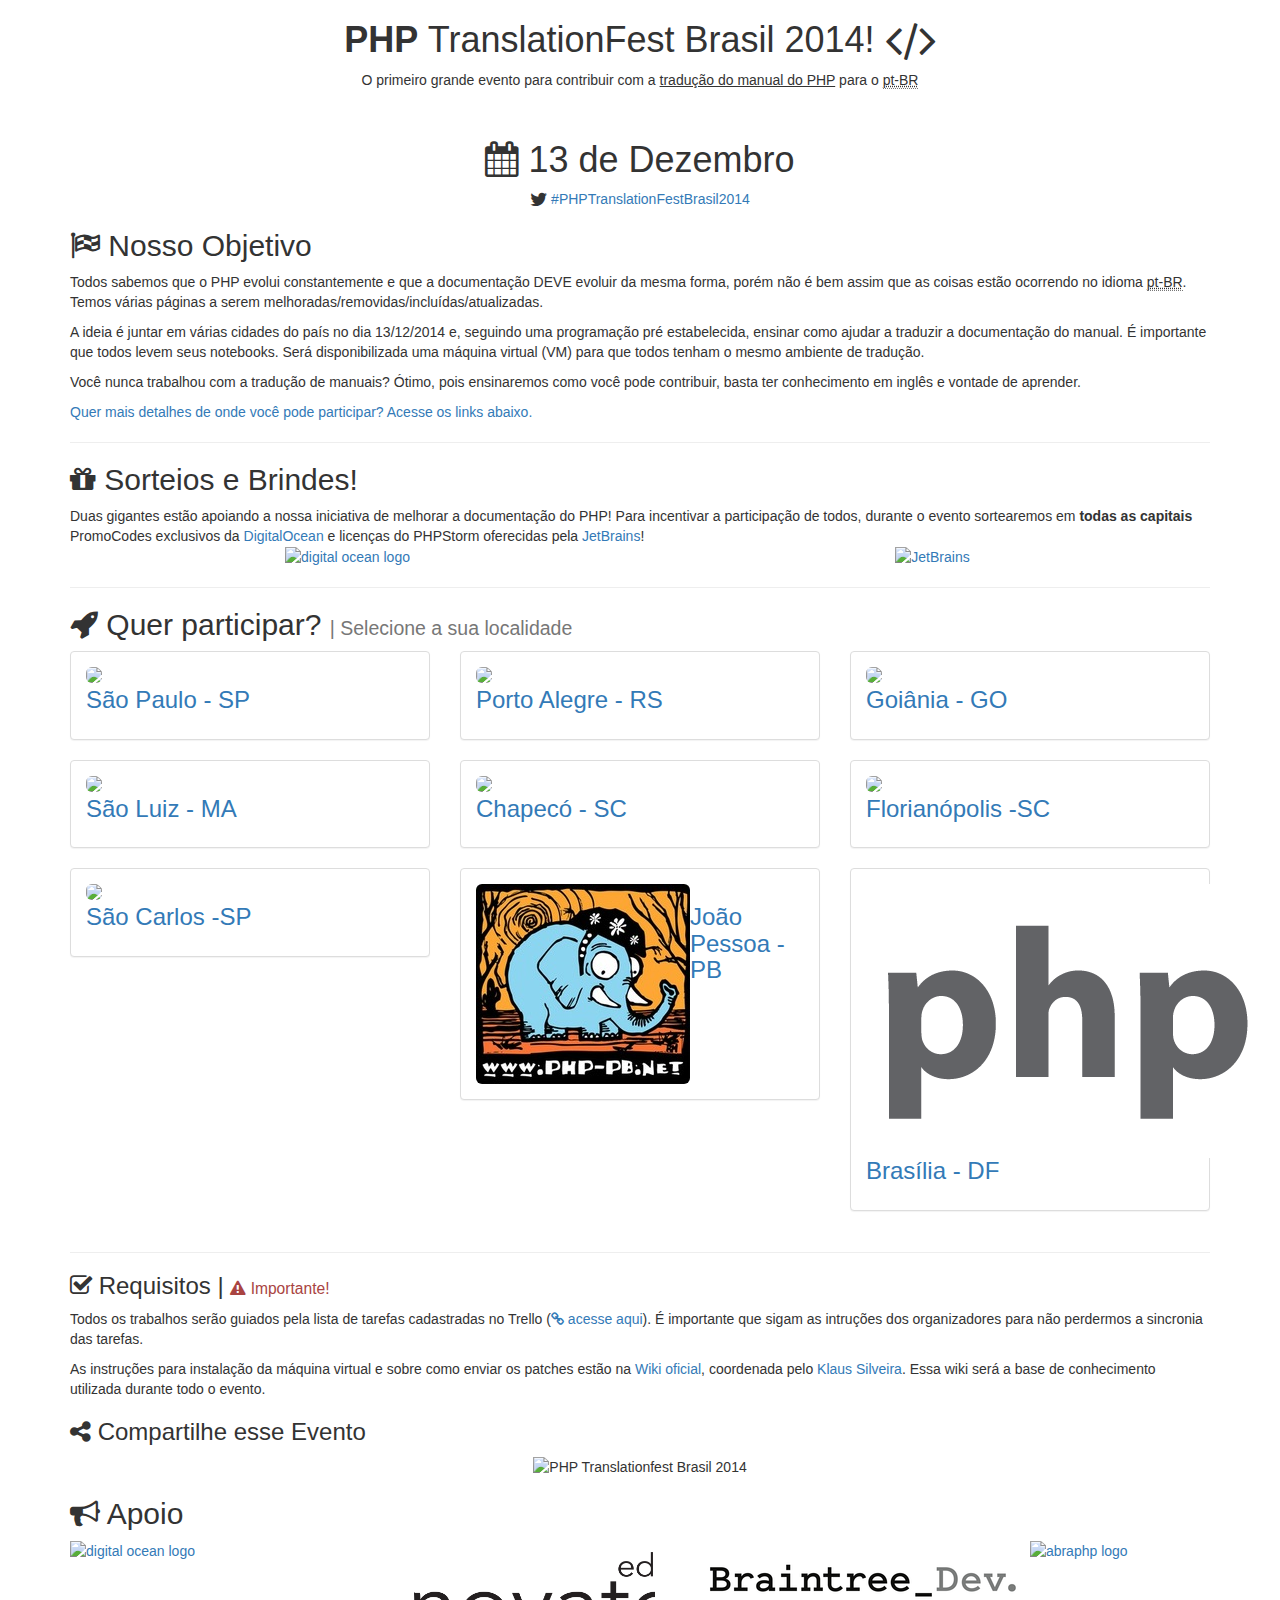
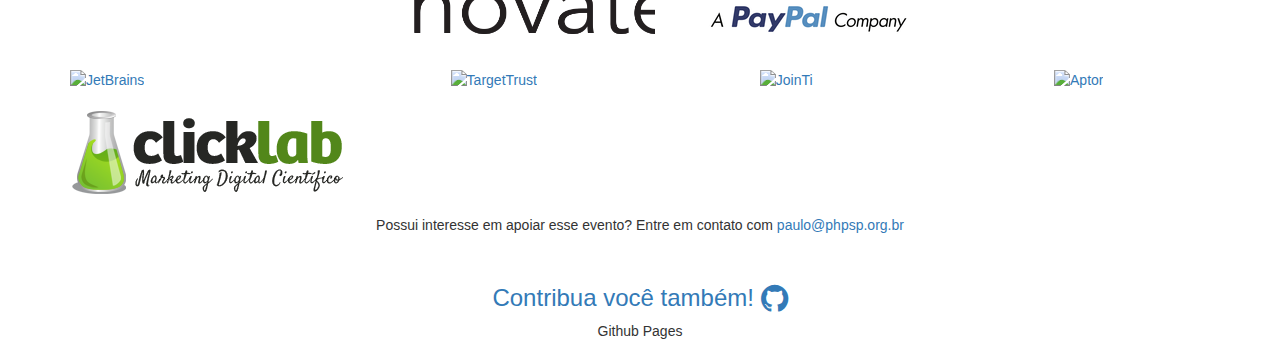
==== index.html @ b4095045 "Merge pull request #16 from arthuralmeidap/phpdf" ====
<!DOCTYPE html>
<html lang="pt-br">
<head>
    <meta charset="utf-8">
    <meta http-equiv="X-UA-Compatible" content="IE=edge">
    <meta name="viewport" content="width=device-width, initial-scale=1">
    <title>PHP TranslationFest Brasil 2014</title>

    <link rel="shortcut icon" href="favicon.ico">
    <link rel="stylesheet" href="https://maxcdn.bootstrapcdn.com/bootstrap/3.3.1/css/bootstrap.min.css">
    <link href="//maxcdn.bootstrapcdn.com/font-awesome/4.2.0/css/font-awesome.min.css" rel="stylesheet">
    <link rel="stylesheet" href="css/custom.css">
</head>
<body>
<div class="container-fluid holderjs" id="header-container">
    <div class="row">
        <div class="col-md-12 col-sm-12">
            <h1 class="text-center"><b>PHP</b> TranslationFest Brasil 2014! <i class="fa fa-code fa-lg"></i></h1>
            <p class="text-center">O primeiro grande evento para contribuir com a <u>tradução do manual do PHP</u> para o <abbr title="português do Brasil">pt-BR</abbr></p>
        </div>
    </div>
</div>
<br>
<div class="container">
<div class="row">
<div class="col-md-12 col-sm-12">

<h1 class="text-center"><i class="fa fa-calendar"></i> 13 de Dezembro</h1>
<p class="text-center"><i class="fa fa-twitter fa-lg"></i> <a href="https://twitter.com/hashtag/PHPTranslationFestBrasil2014" target="_blank">#PHPTranslationFestBrasil2014</a></p>

<h2><i class="fa fa-flag-checkered"></i> Nosso Objetivo</h2>
<p>Todos sabemos que o PHP evolui constantemente e que a documentação DEVE evoluir da mesma forma, porém não é bem assim que as coisas estão ocorrendo no idioma <abbr title="português do Brasil">pt-BR</abbr>. Temos várias páginas a serem melhoradas/removidas/incluídas/atualizadas.</p>
<p>A ideia é juntar em várias cidades do país no dia 13/12/2014 e, seguindo uma programação pré estabelecida, ensinar como ajudar a traduzir a documentação do manual. É importante que todos levem seus notebooks. Será disponibilizada uma máquina virtual (VM) para que todos tenham o mesmo ambiente de tradução.</p>
<p>Você nunca trabalhou com a tradução de manuais? Ótimo, pois ensinaremos como você pode contribuir, basta ter conhecimento em inglês e vontade de aprender.</p>
<p class="text-primary">Quer mais detalhes de onde você pode participar? Acesse os links abaixo.</p>

<hr>

<h2><i class="fa fa-gift"></i> Sorteios e Brindes!</h2>

Duas gigantes estão apoiando a nossa iniciativa de melhorar a documentação do PHP! Para incentivar a participação de todos, durante o evento sortearemos em <b>todas as capitais</b> PromoCodes exclusivos da <a target="_blank" href="https://www.digitalocean.com/" class="">DigitalOcean</a> e licenças do PHPStorm oferecidas pela <a target="_blank" href="https://www.jetbrains.com/" class="">JetBrains</a>!
<div class="row">
    <div class="col-md-6 col-sm-6 text-center">
        <a target="_blank" href="https://www.digitalocean.com/">
            <img src="img/partners/digitalocean-horizontal-eps.png" class="foto-partners " alt="digital ocean logo">
        </a>
    </div>
    <div class="col-md-6 col-sm-6 text-center">
        <a href="https://www.jetbrains.com/" target="_blank">
            <img src="img/partners/logo_jetbrains.png" class="foto-partners " alt="JetBrains">
        </a>
    </div>
</div>
<hr>

<h2><i class="fa fa-rocket"></i> Quer participar? <small>| Selecione a sua localidade</small></h2>

<div class="row">

    <div class="col-md-4 col-sm-6 box-estados">
        <div class="panel panel-default">
            <a href="#PHPSP" class="scroll-to" aria-controls="home" role="tab" data-toggle="tab">
                <div class="panel-body bg-default">
                    <img src="img/phpsp.png" class="img-rounded img-estados pull-left">
                    <h3 class="titulo-estados">São Paulo - SP</h3>
                </div>
            </a>
        </div>
    </div>
    <div class="col-md-4 col-sm-6 box-estados">
        <div class="panel panel-default">
            <a href="#PHPRS" class="scroll-to" aria-controls="home" role="tab" data-toggle="tab">
                <div class="panel-body bg-default">
                    <img src="img/phprs.jpg" class="img-rounded img-estados pull-left">
                    <h3 class="titulo-estados">Porto Alegre - RS</h3>
                </div>
            </a>
        </div>
    </div>
    <div class="col-md-4 col-sm-6 box-estados">
        <div class="panel panel-default">
            <a href="#GOPHP" class="scroll-to" aria-controls="home" role="tab" data-toggle="tab">
                <div class="panel-body bg-default">
                    <img src="img/gophp.png" class="img-rounded img-estados pull-left">
                    <h3 class="titulo-estados">Goiânia - GO</h3>
                </div>
            </a>
        </div>
    </div>

    <div class="col-md-4 col-sm-6 box-estados">
        <div class="panel panel-default">
            <a href="#PHPMA" class="scroll-to" aria-controls="home" role="tab" data-toggle="tab">
                <div class="panel-body bg-default">
                    <img src="img/phpma_small.png" class="img-rounded img-estados pull-left">
                    <h3 class="titulo-estados">São Luiz - MA</h3>
                </div>
            </a>
        </div>
    </div>
    <div class="col-md-4 col-sm-6 box-estados">
        <div class="panel panel-default">
            <a href="#PHPSC-CH" class="scroll-to" aria-controls="home" role="tab" data-toggle="tab">
                <div class="panel-body bg-default">
                    <img src="img/phpsc.png" class="img-rounded img-estados pull-left">
                    <h3 class="titulo-estados">Chapecó - SC</h3>
                </div>
            </a>
        </div>
    </div>
    <div class="col-md-4 col-sm-6 box-estados">
        <div class="panel panel-default">
            <a href="#PHPSC-GF" class="scroll-to" aria-controls="home" role="tab" data-toggle="tab">
                <div class="panel-body bg-default">
                    <img src="img/phpsc.png" class="img-rounded img-estados pull-left">
                    <h3 class="titulo-estados">Florianópolis -SC</h3>
                </div>
            </a>
        </div>
    </div>
    <div class="col-md-4 col-sm-6 box-estados">
        <div class="panel panel-default">
            <a href="#PHPSanca" class="scroll-to" aria-controls="home" role="tab" data-toggle="tab">
                <div class="panel-body bg-default">
                    <img src="img/phpsanca.jpg" class="img-rounded img-estados pull-left">
                    <h3 class="titulo-estados">São Carlos -SP</h3>
                </div>
            </a>
        </div>
    </div>
    <div class="col-md-4 col-sm-6 box-estados">
        <div class="panel panel-default">

            <a href="#PHPPB" class="scroll-to" aria-controls="home" role="tab" data-toggle="tab">
                <div class="panel-body bg-default">
                    <img src="img/phppb.jpg" class="img-rounded img-estados pull-left">
                    <h3 class="titulo-estados">João Pessoa - PB</h3>

                </div>
            </a>
        </div>
    </div>
    <div class="col-md-4 col-sm-6 box-estados">
        <div class="panel panel-default">
            <a href="#PHPDF" class="scroll-to" aria-controls="home" role="tab" data-toggle="tab">
                <div class="panel-body bg-default">
                    <img src="img/phpdf.png" class="img-rounded img-estados pull-left">
                    <h3 class="titulo-estados">Brasília - DF</h3>
                </div>
            </a>
        </div>
    </div>

</div>

<!-- Grupos -->
<div class="row" id="scroll-target">
<div class="col-md-12 col-sm-12">
<div class="tab-content">

<div role="tabpanel" class="tab-pane fade" id="PHPRS">
    <h2 class="text-center" id="page-heading">Porto Alegre - RS <br><small>Grupo de usuários <b>PHPRS</b></small></h2>
    <hr>
    <h3><i class="fa fa-group"></i> Organizadores</h3>
    <div class="row">
        <div class="col-md-4 col-sm-12">
            <center><img src="img/danielcramer.jpg" class="foto-colaborador text-center img-circle" alt=""></center>
            <h4 class="text-center">
                Daniel Archer <br>
                <small>@danielphp</small>
            </h4>
        </div>
        <div class="col-md-4 col-sm-12">
            <center><img src="img/rafael_jaques.jpg" class="foto-colaborador text-center img-circle" alt=""></center>
            <h4 class="text-center">
                Rafael Jaques <br>
                <small>@rafajaques</small>
            </h4>
        </div>
        <div class="col-md-4 col-sm-12">
            <center><img src="img/galvao.jpg" class="foto-colaborador text-center img-circle" alt=""></center>
            <h4 class="text-center">
                Er Galvão <br>
                <small>@galvao</small>
            </h4>
        </div>
    </div>
    <hr>

    <div class="row">
        <div class="col-md-6 col-sm-12">
            <h3><i class="fa fa-calendar"></i> Data e Local</h3>
            <ul>
                <li>Local: <b>TargetTrust</b> <a href="https://www.google.com.br/maps/place/TargetTrust+-+Treinamento+e+Tecnologia/@-30.017414,-51.191757,17z/data=!3m1!4b1!4m2!3m1!1s0x951979c56d0e03b1:0xcc4ea47f1ca6dd2e" class="text-primary">(google maps)</a></li>
                <li>Endereço: R. Francisco da California, 23 - Higienópolis Porto Alegre - RS</li>
                <li>Data: 13/12/2014 (sábado)</li>
                <li>Horário: das <b>10h às 13h</b> e das <b>14h às 18h</b></li>
            </ul>

        </div>
        <div class="col-md-6 col-sm-12">

            <h3><i class="fa fa-money"></i> Valor</h3>
            <p>Completamente gratuito! Vai perder essa oportunidade?</p>

        </div>
        <div class="col-md-6 col-md-offset-3 col-sm-12">
            <div class="panel panel-primary">
                <a href="#" target="_blank">
                    <h3 class="text-center">Inscrições para Porto Alegre!</h3>
                    <p class="text-danger text-center"><i class="fa fa-warning"></i> Vagas Limitadas</p>
                    <p class="text-center">Clique aqui</p>
                </a>
            </div>
        </div>
    </div>
</div>


<div role="tabpanel" class="tab-pane fade" id="PHPSP">
    <h2 class="text-center" id="page-heading">São Paulo - SP <br><small>Grupo de usuários <b>PHPSP</b></small></h2>
    <hr>
    <h3><i class="fa fa-group"></i> Organizadores</h3>
    <div class="row">
        <div class="col-md-3 col-sm-3">
            <center><img src="img/rogeriopradoj.jpg" class="foto-colaborador text-center img-circle" alt=""></center>
            <h4 class="text-center">
                Rogerio Prado <br>
                <small>@rogeriopradoj</small>
            </h4>
        </div>
        <div class="col-md-3 col-sm-3">
            <center><img src="img/rodrigo.jpg" class="foto-colaborador text-center img-circle" alt=""></center>
            <h4 class="text-center">
                Rodrigo Prado <br>
                <small>@royopa</small>
            </h4>
        </div>
        <div class="col-md-3 col-sm-3">
            <center><img src="img/paulo.jpg" class="foto-colaborador text-center img-circle" alt=""></center>
            <h4 class="text-center">
                Paulo Eduardo <br>
                <small>@pauloelr</small>
            </h4>
        </div>
        <div class="col-md-3 col-sm-3">
            <center><img src="img/diego.jpeg" class="foto-colaborador text-center img-circle" alt=""></center>
            <h4 class="text-center">
                Diego Pires <br>
                <small>@diegopires</small>
            </h4>
        </div>
    </div>
    <hr>

    <div class="row">
        <div class="col-md-6 col-sm-12">
            <h3><i class="fa fa-calendar"></i> Data e Local</h3>
            <ul>
                <li>Local: Editora Novatec</li>
                <li>Data: 13/12/2014 (sábado)</li>
                <li>Horário: das <b>10h às 13h</b> e das <b>14h às 18h</b></li>
            </ul>
        </div>
        <div class="col-md-6 col-sm-12">
            <h3><i class="fa fa-money"></i> Valor</h3>
            <p>Completamente gratuito! Vai perder essa oportunidade?</p>
        </div>
        <div class="col-md-6 col-md-offset-3 col-sm-12">
            <div class="panel panel-primary">
                <a href="http://www.meetup.com/php-sp/events/219097286/" target="_blank">
                    <h3 class="text-center">Inscrições para São Paulo - SP!</h3>
                    <p class="text-danger text-center"><i class="fa fa-warning"></i> Vagas Limitadas.</p>
                    <p class="text-center">Clique aqui</p>
                </a>
            </div>
        </div>
    </div>
</div>

<div role="tabpanel" class="tab-pane fade" id="PHPSanca">
    <h2 class="text-center" id="page-heading">São Carlos - SP <br><small>Grupo de usuários <b>PHPSanca</b></small></h2>
    <hr>
    <h3><i class="fa fa-group"></i> Organizadores</h3>
    <div class="row">
        <div class="col-md-3 col-sm-3">
            <center><img src="img/brunoric.jpg" class="foto-colaborador text-center img-circle" alt=""></center>
            <h4 class="text-center">
                Bruno Ricardo Siqueira <br>
                <small>@brunoric</small>
            </h4>
        </div>
        <div class="col-md-3 col-sm-3">
            <center><img src="img/denisoliveira.jpg" class="foto-colaborador text-center img-circle" alt=""></center>
            <h4 class="text-center">
                Dênis Oliveira <br>
                <small>@denis_olvr</small>
            </h4>
        </div>
        <div class="col-md-3 col-sm-3">
            <center><img src="img/heldermoraes.jpeg" class="foto-colaborador text-center img-circle" alt=""></center>
            <h4 class="text-center">
                Helder Moraes <br>
            </h4>
        </div>
    </div>
    <hr>

    <div class="row">
        <div class="col-md-6 col-sm-12">
            <h3><i class="fa fa-calendar"></i> Data e Local</h3>
            <ul>
                <li>Local: Aptor Software</li>
                <li>Data: 13/12/2014 (sábado)</li>
                <li>Horário: das <b>10h às 13h</b> e das <b>14h às 18h</b></li>
            </ul>
        </div>
        <div class="col-md-6 col-sm-12">
            <h3><i class="fa fa-money"></i> Valor</h3>
            <p>Completamente gratuito! Vai perder essa oportunidade?</p>
        </div>
        <div class="col-md-6 col-md-offset-3 col-sm-12">
            <div class="panel panel-primary">
                <a href="http://www.meetup.com/PHPSanca/" target="_blank">
                    <h3 class="text-center">Inscrições para São Carlos!</h3>
                    <p class="text-danger text-center"><i class="fa fa-warning"></i> Vagas Limitadas.</p>
                    <p class="text-center">Clique aqui</p>
                </a>
            </div>
        </div>
    </div>
</div>

<div role="tabpanel" class="tab-pane fade" id="PHPDF">
    <h2 class="text-center" id="page-heading">Brasília - DF <br><small>Grupo de usuários <b>PHPDF</b></small></h2>
    <hr>
    <h3><i class="fa fa-group"></i> Organizadores</h3>
    <div class="row">
        <div class="col-md-3 col-sm-3">
            <center><img src="img/arthuralmeidap.jpeg" class="foto-colaborador text-center img-circle" alt=""></center>
            <h4 class="text-center">
                Arthur Almeida <br>
                <small>@arthuralmeidap</small>
            </h4>
        </div>
        <div class="col-md-3 col-sm-3">
            <center><img src="img/marcelomx.jpeg" class="foto-colaborador text-center img-circle" alt=""></center>
            <h4 class="text-center">
                Marcelo Rodrigues <br>
                <small>@marcelomx</small>
            </h4>
        </div>
    </div>
    <hr>

    <div class="row">
        <div class="col-md-6 col-sm-12">
            <h3><i class="fa fa-calendar"></i> Data e Local</h3>
            <ul>
                <li>Local: ClickLab Marketing Digital</li>
                <li>Endereço: SRTVS Qd 701, bloco K, salas 209-212, Brasília, DF</li>
                <li>Data: 13/12/2014 (sábado)</li>
                <li>Horário: das <b>09h às 13h</b> e das <b>14h às 18h</b></li>
            </ul>
        </div>
        <div class="col-md-6 col-sm-12">
            <h3><i class="fa fa-money"></i> Valor</h3>
            <p>Completamente gratuito! Vai perder essa oportunidade?</p>
        </div>
        <div class="col-md-6 col-md-offset-3 col-sm-12">
            <div class="panel panel-primary">
                <a href="http://www.meetup.com/PHPDFTranslationFest2014/" target="_blank">
                    <h3 class="text-center">Inscrições para Brasília!</h3>
                    <p class="text-danger text-center"><i class="fa fa-warning"></i> Vagas Limitadas.</p>
                    <p class="text-center">Clique aqui</p>
                </a>
            </div>
        </div>
    </div>
</div>

<div role="tabpanel" class="tab-pane fade" id="GOPHP">
    <h2 class="text-center" id="page-heading">Goiânia - GO <br><small>Grupo de usuários <b>GOPHP</b></small></h2>
    <hr>
    <h3><i class="fa fa-group"></i> Organizadores</h3>
    <div class="row">
        <div class="col-md-6 col-sm-12">
            <center><img src="img/hugoseabra.jpg" class="foto-colaborador text-center img-circle" alt=""></center>
            <h4 class="text-center">
                Hugo Seabra <br>
                <small>@hugoseabra19</small>
            </h4>
        </div>
        <div class="col-md-6 col-sm-12">
            <center><img src="img/otaviocx.jpg" class="foto-colaborador text-center img-circle" alt=""></center>
            <h4 class="text-center">
                Otávio Calaça <br>
                <small>@otaviocx</small>
            </h4>
        </div>
    </div>
    <hr>

    <div class="row">
        <div class="col-md-6 col-sm-12">
            <h3><i class="fa fa-calendar"></i> Data e Local</h3>
            <ul>
                <li>Local: Auditório da FAEG <span class="text-danger">a confirmar...</span></li>
                <li>Data: 13/12/2014 (sábado)</li>
                <li>Horário: das <b>10h às 13h</b> e das <b>14h às 18h</b></li>
            </ul>
        </div>
        <div class="col-md-6 col-sm-12">
            <h3><i class="fa fa-money"></i> Valor</h3>
            <p>Completamente gratuito! Vai perder essa oportunidade?</p>
        </div>
    </div>
</div>

<div role="tabpanel" class="tab-pane fade" id="PHPMA">
    <h2 class="text-center" id="page-heading">São Luiz - MA <br><small>Grupo de usuários <b>PHPMA</b></small></h2>
    <hr>
    <h3><i class="fa fa-group"></i> Organizadores</h3>
    <div class="row">
        <div class="col-md-12 col-sm-12">
            <center><img src="img/NandoKstroNet.jpg" class="foto-colaborador text-center img-circle" alt=""></center>
            <h4 class="text-center">
                Nanderson Castro <br>
                <small>@NandoKstroNet</small>
            </h4>
        </div>

    </div>
    <hr>

    <div class="row">
        <div class="col-md-6 col-sm-12">
            <h3><i class="fa fa-calendar"></i> Data e Local</h3>
            <ul>
                <li>Local: <span class="text-danger">a definir...</span></li>
                <li>Data: 13/12/2014 (sábado)</li>
                <li>Horário: das <b>10h às 13h</b> e das <b>14h às 18h</b></li>
            </ul>
        </div>
        <div class="col-md-6 col-sm-12">
            <h3><i class="fa fa-money"></i> Valor</h3>
            <p>Completamente gratuito! Vai perder essa oportunidade?</p>
        </div>
    </div>
</div>

<div role="tabpanel" class="tab-pane fade" id="PHPSC-CH">
    <h2 class="text-center" id="page-heading">Chapecó - SC <br><small>Grupo de usuários <b>PHPSC</b></small></h2>
    <hr>
    <h3><i class="fa fa-group"></i> Organizadores</h3>
    <div class="row">
        <div class="col-md-12 col-sm-12">
            <center><img src="img/ArthurVenturin.jpg" class="foto-colaborador text-center img-circle" alt=""></center>
            <h4 class="text-center">
                Arthur Venturin <br>
                <small>@Arthurvento</small>
            </h4>
        </div>
    </div>
    <hr>

    <div class="row">
        <div class="col-md-6 col-sm-12">
            <h3><i class="fa fa-calendar"></i> Data e Local</h3>
            <ul>
                <li>Local: <span class="text-danger">a definir...</span></li>
                <li>Data: 13/12/2014 (sábado)</li>
                <li>Horário: das <b>10h às 13h</b> e das <b>14h às 18h</b></li>
            </ul>
        </div>
        <div class="col-md-6 col-sm-12">
            <h3><i class="fa fa-money"></i> Valor</h3>
            <p>Completamente gratuito! Vai perder essa oportunidade?</p>
        </div>
    </div>
</div>

<div role="tabpanel" class="tab-pane fade" id="PHPSC-GF">
    <h2 class="text-center" id="page-heading">Florianópolis - SC <br><small>Grupo de usuários <b>PHPSC</b></small></h2>
    <hr>
    <h3><i class="fa fa-group"></i> Organizadores</h3>
    <div class="row">
        <div class="col-md-12 col-sm-12">
            <center><img src="img/lcobucci.jpg" class="foto-colaborador text-center img-circle" alt=""></center>
            <h4 class="text-center">
                Luís Cobucci <br>
                <small>@lcobucci</small>
            </h4>
        </div>
    </div>
    <hr>

    <div class="row">
        <div class="col-md-6 col-sm-12">
            <h3><i class="fa fa-calendar"></i> Data e Local</h3>
            <ul>
                <li>Local: <b>Taller Web Solutions</b> <a href="https://goo.gl/maps/Mu0vf" target="_blank" class="text-primary">(google maps)</a></li>
                <li>Data: 13/12/2014 (sábado)</li>
                <li>Horário: das <b>10h às 13h</b> e das <b>14h às 18h</b></li>
            </ul>
        </div>
        <div class="col-md-6 col-sm-12">
            <h3><i class="fa fa-money"></i> Valor</h3>
            <p>Completamente gratuito! Vai perder essa oportunidade?</p>
        </div>
        <div class="col-md-6 col-md-offset-3 col-sm-12">
            <div class="panel panel-primary">
                <a href="http://www.meetup.com/PHPSC-Floripa/events/219066186/" target="_blank">
                    <h3 class="text-center">Inscrições para Grande Florianópolis!</h3>
                    <p class="text-danger text-center"><i class="fa fa-warning"></i> Vagas Limitadas</p>
                    <p class="text-center">Clique aqui</p>
                </a>
            </div>
        </div>
    </div>
</div>

<div role="tabpanel" class="tab-pane fade" id="PHPPB">
    <h2 class="text-center" id="page-heading">João Pessoa - PB <br><small>Grupo de usuários <b>PHPPB</b></small></h2>
    <hr>
    <h3><i class="fa fa-group"></i> Organizadores</h3>
    <div class="row">
        <div class="col-md-3 col-sm-3">
            <center><img src="img/italolelis.jpg" class="foto-colaborador text-center img-circle" alt=""></center>
            <h4 class="text-center">
                Ítalo Lelis de Vietro <br>
                <small>@italolelis</small>
            </h4>
        </div>
    </div>
    <hr>

    <div class="row">
        <div class="col-md-6 col-sm-12">
            <h3><i class="fa fa-calendar"></i> Data e Local</h3>
            <ul>
                <li>Local: <span class="text-danger">a definir...</span></li>
                <li>Data: 13/12/2014 (sábado)</li>
                <li>Horário: das <b>10h às 13h</b> e das <b>14h às 18h</b></li>
            </ul>
        </div>
        <div class="col-md-6 col-sm-12">
            <h3><i class="fa fa-money"></i> Valor</h3>
            <p>Completamente gratuito! Vai perder essa oportunidade?</p>
        </div>
        <div class="col-md-6 col-md-offset-3 col-sm-12">
            <div class="panel panel-primary">
                <a href="http://www.meetup.com/php-pb/events/219128443/" target="_blank">
                    <h3 class="text-center">Inscrições para João Pessoa!</h3>
                    <p class="text-danger text-center"><i class="fa fa-warning"></i> Vagas Limitadas.</p>
                    <p class="text-center">Clique aqui</p>
                </a>
            </div>
        </div>
    </div>
</div>

</div>
</div>
</div>

<hr>

<h3><i class="fa fa-check-square-o"></i> Requisitos | <small class="text-danger"><i class="fa fa-warning"></i> Importante!</small></h3>
<p>Todos os trabalhos serão guiados pela lista de tarefas cadastradas no Trello (<a target="_blank" href="https://trello.com/b/j6Nuulpn/lista-de-tarefas-traducao-pt-br"><i class="fa fa-link"></i> acesse aqui</a>). É importante que sigam as intruções dos organizadores para não perdermos a sincronia das tarefas.</p>
<p>As instruções para instalação da máquina virtual e sobre como enviar os patches estão na <a href="https://wiki.php.net/doc/translations/pt_br">Wiki oficial</a>, coordenada pelo <a href="http://people.php.net/klaussilveira">Klaus Silveira</a>. Essa wiki será a base de conhecimento utilizada durante todo o evento.</p>

<h3><i class="fa fa-share-alt"></i> Compartilhe esse Evento</h3>
<p class="text-center"><img src="img/translation_fest_banner.png" alt="PHP Translationfest Brasil 2014" title="PHP Translationfest Brasil 2014"></p>

<h2><i class="fa fa-bullhorn"></i> Apoio</h2>
<div class="row">
    <div class="col-md-3 col-sm-3">
        <a target="_blank" href="https://www.digitalocean.com/">
            <img src="img/partners/digitalocean-horizontal-eps.png" class="foto-partners " alt="digital ocean logo">
        </a>
    </div>
    <div class="col-md-3 col-sm-3">
        <a target="_blank" href="http://novatec.com.br/">
            <img src="img/partners/novatec_logo.png" class="foto-partners " alt="novatec logo">
        </a>
    </div>
    <div class="col-md-3 col-sm-3">
        <a target="_blank" href="https://developer.paypal.com/">
            <img src="img/partners/bt_paypal_logo.png" class="foto-partners " alt="braintree paypal logo">
        </a>
    </div>
    <div class="col-md-3 col-sm-3 text-center">
        <a target="_blank" href="http://www.abraphp.org">
            <img src="img/partners/abraphp.jpg" class="foto-partners " alt="abraphp logo">
        </a>
    </div>
</div>
<br>
<div class="row">
    <div class="col-md-3 col-sm-3">
        <a href="https://www.jetbrains.com/" target="_blank">
            <img src="img/partners/logo_jetbrains.png" class="foto-partners " alt="JetBrains">
        </a>
    </div>
    <div class="col-md-3 col-sm-3 text-center">
        <a href="http://www.targettrust.com.br/" target="_blank">
            <img src="img/partners/targettrust.png" class="foto-partners " alt="TargetTrust">
        </a>
    </div>
    <div class="col-md-3 col-sm-3 text-center">
        <a href="http://jointi.us/" target="_blank">
            <img src="img/partners/logo_jointi.png" class="foto-partners " alt="JoinTi">
        </a>
    </div>
    <div class="col-md-3 col-sm-3 text-center">
        <a href="http://www.aptor.com.br" target="_blank">
            <img src="img/partners/logo_aptor.jpg" class="foto-partners " alt="Aptor">
        </a>
    </div>
</div>
<br>
<div class="row">
    <div class="col-md-3 col-sm-3">
        <a href="http://www.clicklab.com.br/" target="_blank">
            <img src="img/partners/logo_clicklab.png" class="foto-partners " alt="Clicklab Marketing Digital">
        </a>
    </div>
</div>
<br>
<div class="row">
    <div class="col-md-12 col-sm-12">
        <p class="text-center">Possui interesse em apoiar esse evento? Entre em contato com <span class="text-primary"><a href="mailto:paulo@phpsp.org.br">paulo@phpsp.org.br</a></span></p>
    </div>
</div>
</div>
</div>
</div>
<br>
<div class="container-fluid holderjs" id="footer-container">
    <div class="row">
        <div class="col-md-12 col-sm-12">
            <h3 class="text-center"><a class="footer-link" href="http://github.com/phptranslationfestbrasil/phptranslationfestbrasil.github.io">Contribua você também! <i class="fa fa-github fa-lg"></i></a></h3>
            <p class="text-center">Github Pages</p>
        </div>
    </div>
</div>

<script src="https://ajax.googleapis.com/ajax/libs/jquery/1.11.1/jquery.min.js"></script>
<script src="https://maxcdn.bootstrapcdn.com/bootstrap/3.3.1/js/bootstrap.min.js"></script>
<script src="js/holder.js"></script>
<script>
    $(".scroll-to").click(function() {
        $('html, body').animate({
            scrollTop: $("#scroll-target").offset().top
        }, 500);
    });
</script>
</body>
</html>
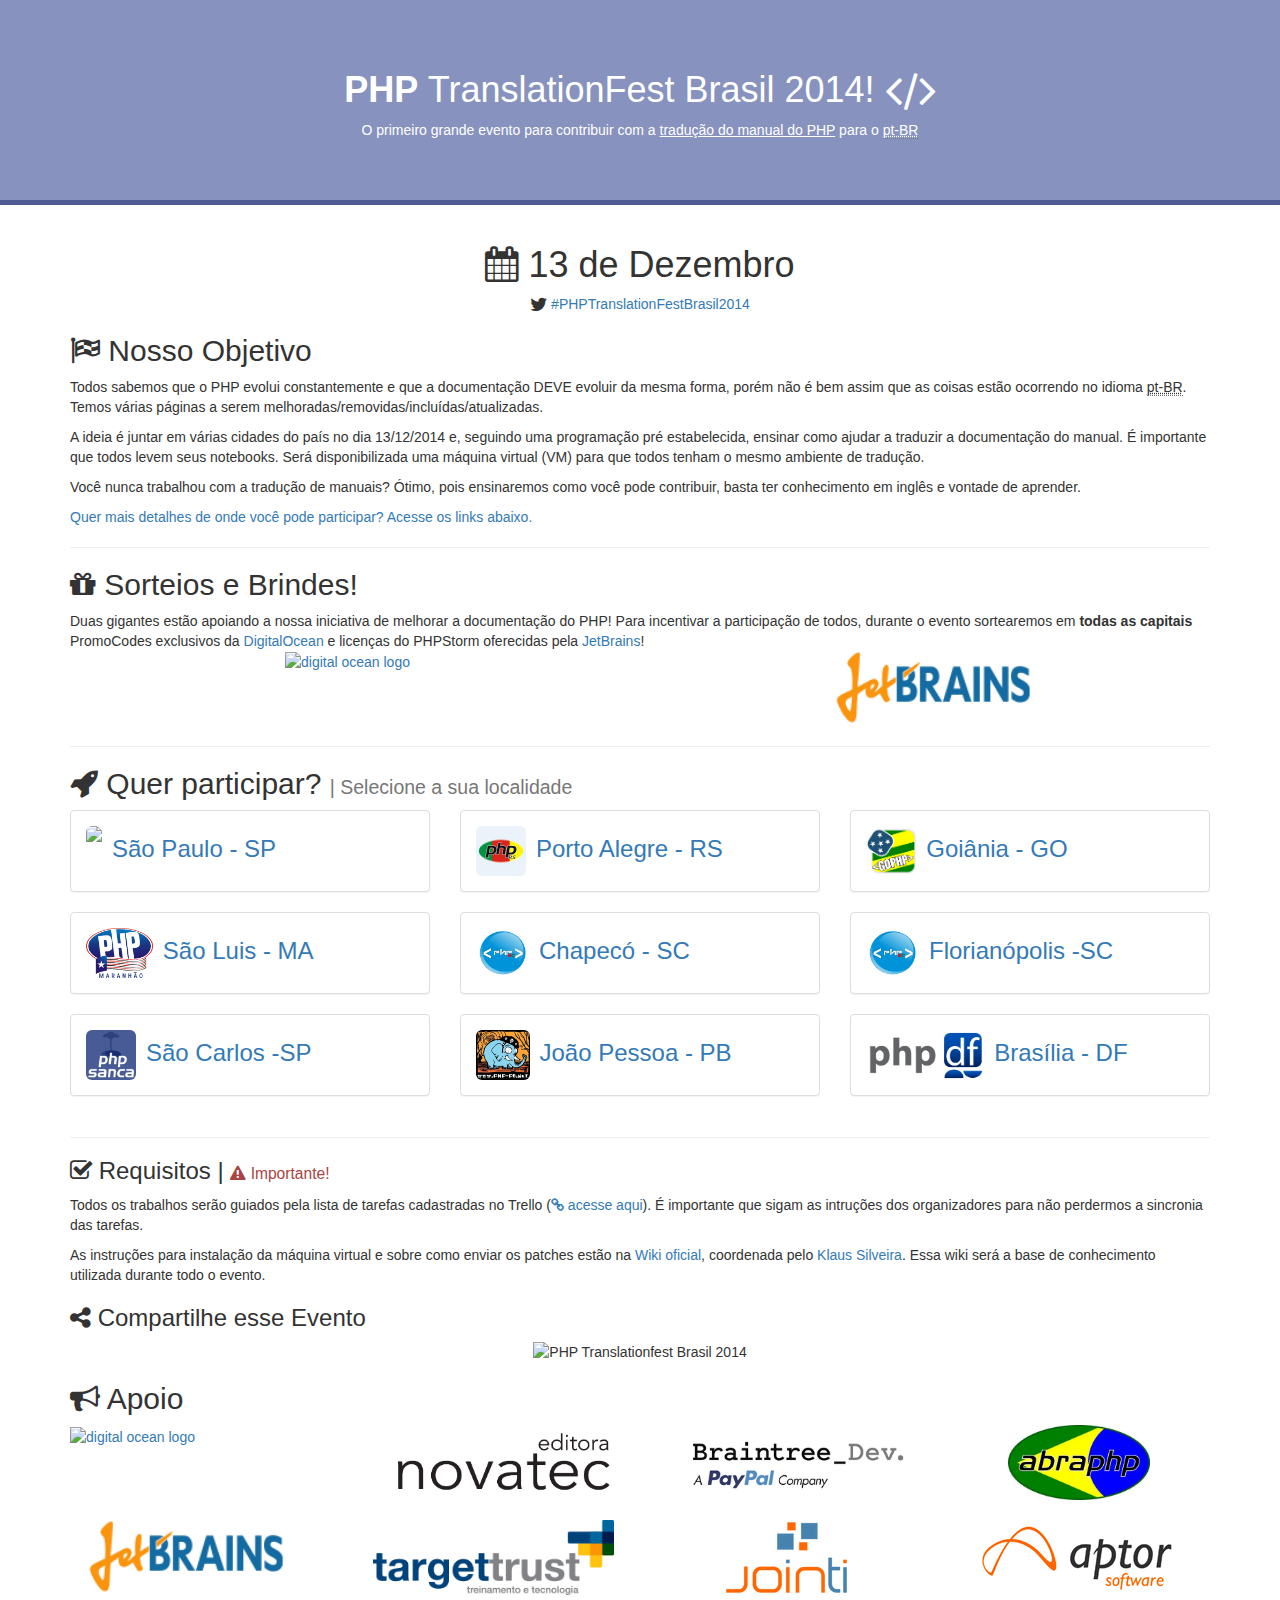
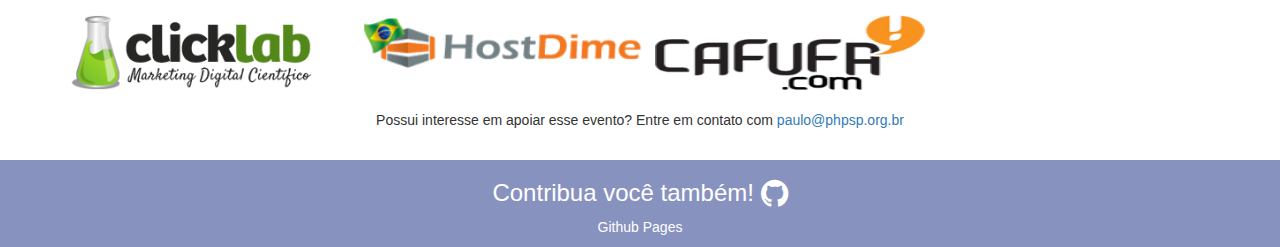
==== commit 32ee3d13: "Merge pull request #1 from phptranslationfestbrasil/master" ====
--- a/index.html
+++ b/index.html
@@ -16,29 +16,48 @@
     <div class="row">
         <div class="col-md-12 col-sm-12">
             <h1 class="text-center"><b>PHP</b> TranslationFest Brasil 2014! <i class="fa fa-code fa-lg"></i></h1>
-            <p class="text-center">O primeiro grande evento para contribuir com a <u>tradução do manual do PHP</u> para o <abbr title="português do Brasil">pt-BR</abbr></p>
+
+            <p class="text-center">O primeiro grande evento para contribuir com a <u>tradução do manual do PHP</u> para
+                o <abbr title="português do Brasil">pt-BR</abbr></p>
         </div>
     </div>
 </div>
 <br>
+
 <div class="container">
 <div class="row">
 <div class="col-md-12 col-sm-12">
 
 <h1 class="text-center"><i class="fa fa-calendar"></i> 13 de Dezembro</h1>
-<p class="text-center"><i class="fa fa-twitter fa-lg"></i> <a href="https://twitter.com/hashtag/PHPTranslationFestBrasil2014" target="_blank">#PHPTranslationFestBrasil2014</a></p>
+
+<p class="text-center"><i class="fa fa-twitter fa-lg"></i> <a
+        href="https://twitter.com/hashtag/PHPTranslationFestBrasil2014"
+        target="_blank">#PHPTranslationFestBrasil2014</a></p>
 
 <h2><i class="fa fa-flag-checkered"></i> Nosso Objetivo</h2>
-<p>Todos sabemos que o PHP evolui constantemente e que a documentação DEVE evoluir da mesma forma, porém não é bem assim que as coisas estão ocorrendo no idioma <abbr title="português do Brasil">pt-BR</abbr>. Temos várias páginas a serem melhoradas/removidas/incluídas/atualizadas.</p>
-<p>A ideia é juntar em várias cidades do país no dia 13/12/2014 e, seguindo uma programação pré estabelecida, ensinar como ajudar a traduzir a documentação do manual. É importante que todos levem seus notebooks. Será disponibilizada uma máquina virtual (VM) para que todos tenham o mesmo ambiente de tradução.</p>
-<p>Você nunca trabalhou com a tradução de manuais? Ótimo, pois ensinaremos como você pode contribuir, basta ter conhecimento em inglês e vontade de aprender.</p>
+
+<p>Todos sabemos que o PHP evolui constantemente e que a documentação DEVE evoluir da mesma forma, porém não é bem assim
+    que as coisas estão ocorrendo no idioma <abbr title="português do Brasil">pt-BR</abbr>. Temos várias páginas a serem
+    melhoradas/removidas/incluídas/atualizadas.</p>
+
+<p>A ideia é juntar em várias cidades do país no dia 13/12/2014 e, seguindo uma programação pré estabelecida, ensinar
+    como ajudar a traduzir a documentação do manual. É importante que todos levem seus notebooks. Será disponibilizada
+    uma máquina virtual (VM) para que todos tenham o mesmo ambiente de tradução.</p>
+
+<p>Você nunca trabalhou com a tradução de manuais? Ótimo, pois ensinaremos como você pode contribuir, basta ter
+    conhecimento em inglês e vontade de aprender.</p>
+
 <p class="text-primary">Quer mais detalhes de onde você pode participar? Acesse os links abaixo.</p>
 
 <hr>
 
 <h2><i class="fa fa-gift"></i> Sorteios e Brindes!</h2>
 
-Duas gigantes estão apoiando a nossa iniciativa de melhorar a documentação do PHP! Para incentivar a participação de todos, durante o evento sortearemos em <b>todas as capitais</b> PromoCodes exclusivos da <a target="_blank" href="https://www.digitalocean.com/" class="">DigitalOcean</a> e licenças do PHPStorm oferecidas pela <a target="_blank" href="https://www.jetbrains.com/" class="">JetBrains</a>!
+Duas gigantes estão apoiando a nossa iniciativa de melhorar a documentação do PHP! Para incentivar a participação de
+todos, durante o evento sortearemos em <b>todas as capitais</b> PromoCodes exclusivos da <a target="_blank"
+                                                                                            href="https://www.digitalocean.com/"
+                                                                                            class="">DigitalOcean</a> e
+licenças do PHPStorm oferecidas pela <a target="_blank" href="https://www.jetbrains.com/" class="">JetBrains</a>!
 <div class="row">
     <div class="col-md-6 col-sm-6 text-center">
         <a target="_blank" href="https://www.digitalocean.com/">
@@ -53,7 +72,9 @@
 </div>
 <hr>
 
-<h2><i class="fa fa-rocket"></i> Quer participar? <small>| Selecione a sua localidade</small></h2>
+<h2><i class="fa fa-rocket"></i> Quer participar?
+    <small>| Selecione a sua localidade</small>
+</h2>
 
 <div class="row">
 
@@ -62,6 +83,7 @@
             <a href="#PHPSP" class="scroll-to" aria-controls="home" role="tab" data-toggle="tab">
                 <div class="panel-body bg-default">
                     <img src="img/phpsp.png" class="img-rounded img-estados pull-left">
+
                     <h3 class="titulo-estados">São Paulo - SP</h3>
                 </div>
             </a>
@@ -72,6 +94,7 @@
             <a href="#PHPRS" class="scroll-to" aria-controls="home" role="tab" data-toggle="tab">
                 <div class="panel-body bg-default">
                     <img src="img/phprs.jpg" class="img-rounded img-estados pull-left">
+
                     <h3 class="titulo-estados">Porto Alegre - RS</h3>
                 </div>
             </a>
@@ -82,6 +105,7 @@
             <a href="#GOPHP" class="scroll-to" aria-controls="home" role="tab" data-toggle="tab">
                 <div class="panel-body bg-default">
                     <img src="img/gophp.png" class="img-rounded img-estados pull-left">
+
                     <h3 class="titulo-estados">Goiânia - GO</h3>
                 </div>
             </a>
@@ -93,7 +117,7 @@
             <a href="#PHPMA" class="scroll-to" aria-controls="home" role="tab" data-toggle="tab">
                 <div class="panel-body bg-default">
                     <img src="img/phpma_small.png" class="img-rounded img-estados pull-left">
-                    <h3 class="titulo-estados">São Luiz - MA</h3>
+                    <h3 class="titulo-estados">São Luis - MA</h3>
                 </div>
             </a>
         </div>
@@ -103,6 +127,7 @@
             <a href="#PHPSC-CH" class="scroll-to" aria-controls="home" role="tab" data-toggle="tab">
                 <div class="panel-body bg-default">
                     <img src="img/phpsc.png" class="img-rounded img-estados pull-left">
+
                     <h3 class="titulo-estados">Chapecó - SC</h3>
                 </div>
             </a>
@@ -113,6 +138,7 @@
             <a href="#PHPSC-GF" class="scroll-to" aria-controls="home" role="tab" data-toggle="tab">
                 <div class="panel-body bg-default">
                     <img src="img/phpsc.png" class="img-rounded img-estados pull-left">
+
                     <h3 class="titulo-estados">Florianópolis -SC</h3>
                 </div>
             </a>
@@ -123,6 +149,7 @@
             <a href="#PHPSanca" class="scroll-to" aria-controls="home" role="tab" data-toggle="tab">
                 <div class="panel-body bg-default">
                     <img src="img/phpsanca.jpg" class="img-rounded img-estados pull-left">
+
                     <h3 class="titulo-estados">São Carlos -SP</h3>
                 </div>
             </a>
@@ -134,8 +161,8 @@
             <a href="#PHPPB" class="scroll-to" aria-controls="home" role="tab" data-toggle="tab">
                 <div class="panel-body bg-default">
                     <img src="img/phppb.jpg" class="img-rounded img-estados pull-left">
+
                     <h3 class="titulo-estados">João Pessoa - PB</h3>
-
                 </div>
             </a>
         </div>
@@ -145,6 +172,7 @@
             <a href="#PHPDF" class="scroll-to" aria-controls="home" role="tab" data-toggle="tab">
                 <div class="panel-body bg-default">
                     <img src="img/phpdf.png" class="img-rounded img-estados pull-left">
+
                     <h3 class="titulo-estados">Brasília - DF</h3>
                 </div>
             </a>
@@ -159,9 +187,12 @@
 <div class="tab-content">
 
 <div role="tabpanel" class="tab-pane fade" id="PHPRS">
-    <h2 class="text-center" id="page-heading">Porto Alegre - RS <br><small>Grupo de usuários <b>PHPRS</b></small></h2>
-    <hr>
-    <h3><i class="fa fa-group"></i> Organizadores</h3>
+    <h2 class="text-center" id="page-heading">Porto Alegre - RS <br>
+        <small>Grupo de usuários <b>PHPRS</b></small>
+    </h2>
+    <hr>
+    <h3><i class="fa fa-group"></i> Organizadores</h3>
+
     <div class="row">
         <div class="col-md-4 col-sm-12">
             <center><img src="img/danielcramer.jpg" class="foto-colaborador text-center img-circle" alt=""></center>
@@ -191,7 +222,9 @@
         <div class="col-md-6 col-sm-12">
             <h3><i class="fa fa-calendar"></i> Data e Local</h3>
             <ul>
-                <li>Local: <b>TargetTrust</b> <a href="https://www.google.com.br/maps/place/TargetTrust+-+Treinamento+e+Tecnologia/@-30.017414,-51.191757,17z/data=!3m1!4b1!4m2!3m1!1s0x951979c56d0e03b1:0xcc4ea47f1ca6dd2e" class="text-primary">(google maps)</a></li>
+                <li>Local: <b>TargetTrust</b> <a
+                        href="https://www.google.com.br/maps/place/TargetTrust+-+Treinamento+e+Tecnologia/@-30.017414,-51.191757,17z/data=!3m1!4b1!4m2!3m1!1s0x951979c56d0e03b1:0xcc4ea47f1ca6dd2e"
+                        class="text-primary">(google maps)</a></li>
                 <li>Endereço: R. Francisco da California, 23 - Higienópolis Porto Alegre - RS</li>
                 <li>Data: 13/12/2014 (sábado)</li>
                 <li>Horário: das <b>10h às 13h</b> e das <b>14h às 18h</b></li>
@@ -201,14 +234,17 @@
         <div class="col-md-6 col-sm-12">
 
             <h3><i class="fa fa-money"></i> Valor</h3>
+
             <p>Completamente gratuito! Vai perder essa oportunidade?</p>
 
         </div>
         <div class="col-md-6 col-md-offset-3 col-sm-12">
             <div class="panel panel-primary">
-                <a href="#" target="_blank">
+                <a href="http://www.meetup.com/PHP-RS/events/219128998/" target="_blank">
                     <h3 class="text-center">Inscrições para Porto Alegre!</h3>
+
                     <p class="text-danger text-center"><i class="fa fa-warning"></i> Vagas Limitadas</p>
+
                     <p class="text-center">Clique aqui</p>
                 </a>
             </div>
@@ -218,9 +254,12 @@
 
 
 <div role="tabpanel" class="tab-pane fade" id="PHPSP">
-    <h2 class="text-center" id="page-heading">São Paulo - SP <br><small>Grupo de usuários <b>PHPSP</b></small></h2>
-    <hr>
-    <h3><i class="fa fa-group"></i> Organizadores</h3>
+    <h2 class="text-center" id="page-heading">São Paulo - SP <br>
+        <small>Grupo de usuários <b>PHPSP</b></small>
+    </h2>
+    <hr>
+    <h3><i class="fa fa-group"></i> Organizadores</h3>
+
     <div class="row">
         <div class="col-md-3 col-sm-3">
             <center><img src="img/rogeriopradoj.jpg" class="foto-colaborador text-center img-circle" alt=""></center>
@@ -264,13 +303,16 @@
         </div>
         <div class="col-md-6 col-sm-12">
             <h3><i class="fa fa-money"></i> Valor</h3>
+
             <p>Completamente gratuito! Vai perder essa oportunidade?</p>
         </div>
         <div class="col-md-6 col-md-offset-3 col-sm-12">
             <div class="panel panel-primary">
                 <a href="http://www.meetup.com/php-sp/events/219097286/" target="_blank">
                     <h3 class="text-center">Inscrições para São Paulo - SP!</h3>
+
                     <p class="text-danger text-center"><i class="fa fa-warning"></i> Vagas Limitadas.</p>
+
                     <p class="text-center">Clique aqui</p>
                 </a>
             </div>
@@ -279,9 +321,12 @@
 </div>
 
 <div role="tabpanel" class="tab-pane fade" id="PHPSanca">
-    <h2 class="text-center" id="page-heading">São Carlos - SP <br><small>Grupo de usuários <b>PHPSanca</b></small></h2>
-    <hr>
-    <h3><i class="fa fa-group"></i> Organizadores</h3>
+    <h2 class="text-center" id="page-heading">São Carlos - SP <br>
+        <small>Grupo de usuários <b>PHPSanca</b></small>
+    </h2>
+    <hr>
+    <h3><i class="fa fa-group"></i> Organizadores</h3>
+
     <div class="row">
         <div class="col-md-3 col-sm-3">
             <center><img src="img/brunoric.jpg" class="foto-colaborador text-center img-circle" alt=""></center>
@@ -317,13 +362,16 @@
         </div>
         <div class="col-md-6 col-sm-12">
             <h3><i class="fa fa-money"></i> Valor</h3>
+
             <p>Completamente gratuito! Vai perder essa oportunidade?</p>
         </div>
         <div class="col-md-6 col-md-offset-3 col-sm-12">
             <div class="panel panel-primary">
                 <a href="http://www.meetup.com/PHPSanca/" target="_blank">
                     <h3 class="text-center">Inscrições para São Carlos!</h3>
+
                     <p class="text-danger text-center"><i class="fa fa-warning"></i> Vagas Limitadas.</p>
+
                     <p class="text-center">Clique aqui</p>
                 </a>
             </div>
@@ -332,9 +380,12 @@
 </div>
 
 <div role="tabpanel" class="tab-pane fade" id="PHPDF">
-    <h2 class="text-center" id="page-heading">Brasília - DF <br><small>Grupo de usuários <b>PHPDF</b></small></h2>
-    <hr>
-    <h3><i class="fa fa-group"></i> Organizadores</h3>
+    <h2 class="text-center" id="page-heading">Brasília - DF <br>
+        <small>Grupo de usuários <b>PHPDF</b></small>
+    </h2>
+    <hr>
+    <h3><i class="fa fa-group"></i> Organizadores</h3>
+
     <div class="row">
         <div class="col-md-3 col-sm-3">
             <center><img src="img/arthuralmeidap.jpeg" class="foto-colaborador text-center img-circle" alt=""></center>
@@ -365,13 +416,16 @@
         </div>
         <div class="col-md-6 col-sm-12">
             <h3><i class="fa fa-money"></i> Valor</h3>
+
             <p>Completamente gratuito! Vai perder essa oportunidade?</p>
         </div>
         <div class="col-md-6 col-md-offset-3 col-sm-12">
             <div class="panel panel-primary">
                 <a href="http://www.meetup.com/PHPDFTranslationFest2014/" target="_blank">
                     <h3 class="text-center">Inscrições para Brasília!</h3>
+
                     <p class="text-danger text-center"><i class="fa fa-warning"></i> Vagas Limitadas.</p>
+
                     <p class="text-center">Clique aqui</p>
                 </a>
             </div>
@@ -380,9 +434,12 @@
 </div>
 
 <div role="tabpanel" class="tab-pane fade" id="GOPHP">
-    <h2 class="text-center" id="page-heading">Goiânia - GO <br><small>Grupo de usuários <b>GOPHP</b></small></h2>
-    <hr>
-    <h3><i class="fa fa-group"></i> Organizadores</h3>
+    <h2 class="text-center" id="page-heading">Goiânia - GO <br>
+        <small>Grupo de usuários <b>GOPHP</b></small>
+    </h2>
+    <hr>
+    <h3><i class="fa fa-group"></i> Organizadores</h3>
+
     <div class="row">
         <div class="col-md-6 col-sm-12">
             <center><img src="img/hugoseabra.jpg" class="foto-colaborador text-center img-circle" alt=""></center>
@@ -412,15 +469,19 @@
         </div>
         <div class="col-md-6 col-sm-12">
             <h3><i class="fa fa-money"></i> Valor</h3>
+
             <p>Completamente gratuito! Vai perder essa oportunidade?</p>
         </div>
     </div>
 </div>
 
 <div role="tabpanel" class="tab-pane fade" id="PHPMA">
-    <h2 class="text-center" id="page-heading">São Luiz - MA <br><small>Grupo de usuários <b>PHPMA</b></small></h2>
-    <hr>
-    <h3><i class="fa fa-group"></i> Organizadores</h3>
+    <h2 class="text-center" id="page-heading">São Luiz - MA <br>
+        <small>Grupo de usuários <b>PHPMA</b></small>
+    </h2>
+    <hr>
+    <h3><i class="fa fa-group"></i> Organizadores</h3>
+
     <div class="row">
         <div class="col-md-12 col-sm-12">
             <center><img src="img/NandoKstroNet.jpg" class="foto-colaborador text-center img-circle" alt=""></center>
@@ -437,22 +498,27 @@
         <div class="col-md-6 col-sm-12">
             <h3><i class="fa fa-calendar"></i> Data e Local</h3>
             <ul>
-                <li>Local: <span class="text-danger">a definir...</span></li>
+                <li>Local: <span class="text-danger">Cafufa Coworking</span></li>
+                <li>Endereço: Rua Projetada, 40, Loja 03, Lagoa da Jansen - Ponta D' Areia</li>
                 <li>Data: 13/12/2014 (sábado)</li>
                 <li>Horário: das <b>10h às 13h</b> e das <b>14h às 18h</b></li>
             </ul>
         </div>
         <div class="col-md-6 col-sm-12">
             <h3><i class="fa fa-money"></i> Valor</h3>
+
             <p>Completamente gratuito! Vai perder essa oportunidade?</p>
         </div>
     </div>
 </div>
 
 <div role="tabpanel" class="tab-pane fade" id="PHPSC-CH">
-    <h2 class="text-center" id="page-heading">Chapecó - SC <br><small>Grupo de usuários <b>PHPSC</b></small></h2>
-    <hr>
-    <h3><i class="fa fa-group"></i> Organizadores</h3>
+    <h2 class="text-center" id="page-heading">Chapecó - SC <br>
+        <small>Grupo de usuários <b>PHPSC</b></small>
+    </h2>
+    <hr>
+    <h3><i class="fa fa-group"></i> Organizadores</h3>
+
     <div class="row">
         <div class="col-md-12 col-sm-12">
             <center><img src="img/ArthurVenturin.jpg" class="foto-colaborador text-center img-circle" alt=""></center>
@@ -475,15 +541,19 @@
         </div>
         <div class="col-md-6 col-sm-12">
             <h3><i class="fa fa-money"></i> Valor</h3>
+
             <p>Completamente gratuito! Vai perder essa oportunidade?</p>
         </div>
     </div>
 </div>
 
 <div role="tabpanel" class="tab-pane fade" id="PHPSC-GF">
-    <h2 class="text-center" id="page-heading">Florianópolis - SC <br><small>Grupo de usuários <b>PHPSC</b></small></h2>
-    <hr>
-    <h3><i class="fa fa-group"></i> Organizadores</h3>
+    <h2 class="text-center" id="page-heading">Florianópolis - SC <br>
+        <small>Grupo de usuários <b>PHPSC</b></small>
+    </h2>
+    <hr>
+    <h3><i class="fa fa-group"></i> Organizadores</h3>
+
     <div class="row">
         <div class="col-md-12 col-sm-12">
             <center><img src="img/lcobucci.jpg" class="foto-colaborador text-center img-circle" alt=""></center>
@@ -499,20 +569,24 @@
         <div class="col-md-6 col-sm-12">
             <h3><i class="fa fa-calendar"></i> Data e Local</h3>
             <ul>
-                <li>Local: <b>Taller Web Solutions</b> <a href="https://goo.gl/maps/Mu0vf" target="_blank" class="text-primary">(google maps)</a></li>
+                <li>Local: <b>Taller Web Solutions</b> <a href="https://goo.gl/maps/Mu0vf" target="_blank"
+                                                          class="text-primary">(google maps)</a></li>
                 <li>Data: 13/12/2014 (sábado)</li>
                 <li>Horário: das <b>10h às 13h</b> e das <b>14h às 18h</b></li>
             </ul>
         </div>
         <div class="col-md-6 col-sm-12">
             <h3><i class="fa fa-money"></i> Valor</h3>
+
             <p>Completamente gratuito! Vai perder essa oportunidade?</p>
         </div>
         <div class="col-md-6 col-md-offset-3 col-sm-12">
             <div class="panel panel-primary">
                 <a href="http://www.meetup.com/PHPSC-Floripa/events/219066186/" target="_blank">
                     <h3 class="text-center">Inscrições para Grande Florianópolis!</h3>
+
                     <p class="text-danger text-center"><i class="fa fa-warning"></i> Vagas Limitadas</p>
+
                     <p class="text-center">Clique aqui</p>
                 </a>
             </div>
@@ -521,11 +595,14 @@
 </div>
 
 <div role="tabpanel" class="tab-pane fade" id="PHPPB">
-    <h2 class="text-center" id="page-heading">João Pessoa - PB <br><small>Grupo de usuários <b>PHPPB</b></small></h2>
-    <hr>
-    <h3><i class="fa fa-group"></i> Organizadores</h3>
-    <div class="row">
-        <div class="col-md-3 col-sm-3">
+    <h2 class="text-center" id="page-heading">João Pessoa - PB <br>
+        <small>Grupo de usuários <b>PHPPB</b></small>
+    </h2>
+    <hr>
+    <h3><i class="fa fa-group"></i> Organizadores</h3>
+
+    <div class="row">
+        <div class="col-md-12 col-sm-12">
             <center><img src="img/italolelis.jpg" class="foto-colaborador text-center img-circle" alt=""></center>
             <h4 class="text-center">
                 Ítalo Lelis de Vietro <br>
@@ -539,20 +616,24 @@
         <div class="col-md-6 col-sm-12">
             <h3><i class="fa fa-calendar"></i> Data e Local</h3>
             <ul>
-                <li>Local: <span class="text-danger">a definir...</span></li>
-                <li>Data: 13/12/2014 (sábado)</li>
-                <li>Horário: das <b>10h às 13h</b> e das <b>14h às 18h</b></li>
-            </ul>
-        </div>
-        <div class="col-md-6 col-sm-12">
-            <h3><i class="fa fa-money"></i> Valor</h3>
+                <li>Local: <b>HostDime.com</b> <a href="http://goo.gl/JEmsmx" target="_blank"
+                                                  class="text-primary">(google maps)</a></li>
+                <li>Data: 13/12/2014 (sábado)</li>
+                <li>Horário: das <b>09h às 12h</b> e das <b>13h às 17h</b></li>
+            </ul>
+        </div>
+        <div class="col-md-6 col-sm-12">
+            <h3><i class="fa fa-money"></i> Valor</h3>
+
             <p>Completamente gratuito! Vai perder essa oportunidade?</p>
         </div>
         <div class="col-md-6 col-md-offset-3 col-sm-12">
             <div class="panel panel-primary">
                 <a href="http://www.meetup.com/php-pb/events/219128443/" target="_blank">
                     <h3 class="text-center">Inscrições para João Pessoa!</h3>
+
                     <p class="text-danger text-center"><i class="fa fa-warning"></i> Vagas Limitadas.</p>
+
                     <p class="text-center">Clique aqui</p>
                 </a>
             </div>
@@ -566,14 +647,26 @@
 
 <hr>
 
-<h3><i class="fa fa-check-square-o"></i> Requisitos | <small class="text-danger"><i class="fa fa-warning"></i> Importante!</small></h3>
-<p>Todos os trabalhos serão guiados pela lista de tarefas cadastradas no Trello (<a target="_blank" href="https://trello.com/b/j6Nuulpn/lista-de-tarefas-traducao-pt-br"><i class="fa fa-link"></i> acesse aqui</a>). É importante que sigam as intruções dos organizadores para não perdermos a sincronia das tarefas.</p>
-<p>As instruções para instalação da máquina virtual e sobre como enviar os patches estão na <a href="https://wiki.php.net/doc/translations/pt_br">Wiki oficial</a>, coordenada pelo <a href="http://people.php.net/klaussilveira">Klaus Silveira</a>. Essa wiki será a base de conhecimento utilizada durante todo o evento.</p>
+<h3><i class="fa fa-check-square-o"></i> Requisitos |
+    <small class="text-danger"><i class="fa fa-warning"></i> Importante!</small>
+</h3>
+<p>Todos os trabalhos serão guiados pela lista de tarefas cadastradas no Trello (<a target="_blank"
+                                                                                    href="https://trello.com/b/j6Nuulpn/lista-de-tarefas-traducao-pt-br"><i
+        class="fa fa-link"></i> acesse aqui</a>). É importante que sigam as intruções dos organizadores para não
+    perdermos a sincronia das tarefas.</p>
+
+<p>As instruções para instalação da máquina virtual e sobre como enviar os patches estão na <a
+        href="https://wiki.php.net/doc/translations/pt_br">Wiki oficial</a>, coordenada pelo <a
+        href="http://people.php.net/klaussilveira">Klaus Silveira</a>. Essa wiki será a base de conhecimento utilizada
+    durante todo o evento.</p>
 
 <h3><i class="fa fa-share-alt"></i> Compartilhe esse Evento</h3>
-<p class="text-center"><img src="img/translation_fest_banner.png" alt="PHP Translationfest Brasil 2014" title="PHP Translationfest Brasil 2014"></p>
+
+<p class="text-center"><img src="img/translation_fest_banner.png" alt="PHP Translationfest Brasil 2014"
+                            title="PHP Translationfest Brasil 2014"></p>
 
 <h2><i class="fa fa-bullhorn"></i> Apoio</h2>
+
 <div class="row">
     <div class="col-md-3 col-sm-3">
         <a target="_blank" href="https://www.digitalocean.com/">
@@ -597,6 +690,7 @@
     </div>
 </div>
 <br>
+
 <div class="row">
     <div class="col-md-3 col-sm-3">
         <a href="https://www.jetbrains.com/" target="_blank">
@@ -620,27 +714,46 @@
     </div>
 </div>
 <br>
+
 <div class="row">
     <div class="col-md-3 col-sm-3">
         <a href="http://www.clicklab.com.br/" target="_blank">
             <img src="img/partners/logo_clicklab.png" class="foto-partners " alt="Clicklab Marketing Digital">
         </a>
     </div>
+    <div class="col-md-3 col-sm-3">
+        <a href="http://www.hostdime.com.br/" target="_blank">
+            <img src="img/partners/logo_hostdime.png" class="foto-partners "
+                 alt="HostDime Hospedagem de Sites e Serviços de DataCenter">
+        </a>
+    </div>
+    <div class="col-md-3 col-sm-3">
+        <a href="http://www.cafufa.com/" target="_blank">
+            <img src="img/partners/logo_cafufa.png" class="foto-partners " alt="Cafufa Coworking" width="270">
+        </a>
+    </div>
 </div>
 <br>
+
+
 <div class="row">
     <div class="col-md-12 col-sm-12">
-        <p class="text-center">Possui interesse em apoiar esse evento? Entre em contato com <span class="text-primary"><a href="mailto:paulo@phpsp.org.br">paulo@phpsp.org.br</a></span></p>
+        <p class="text-center">Possui interesse em apoiar esse evento? Entre em contato com <span
+                class="text-primary"><a href="mailto:paulo@phpsp.org.br">paulo@phpsp.org.br</a></span></p>
     </div>
 </div>
 </div>
 </div>
 </div>
 <br>
+
 <div class="container-fluid holderjs" id="footer-container">
     <div class="row">
         <div class="col-md-12 col-sm-12">
-            <h3 class="text-center"><a class="footer-link" href="http://github.com/phptranslationfestbrasil/phptranslationfestbrasil.github.io">Contribua você também! <i class="fa fa-github fa-lg"></i></a></h3>
+            <h3 class="text-center"><a class="footer-link"
+                                       href="http://github.com/phptranslationfestbrasil/phptranslationfestbrasil.github.io">Contribua
+                você também! <i class="fa fa-github fa-lg"></i></a></h3>
+
             <p class="text-center">Github Pages</p>
         </div>
     </div>
@@ -650,11 +763,11 @@
 <script src="https://maxcdn.bootstrapcdn.com/bootstrap/3.3.1/js/bootstrap.min.js"></script>
 <script src="js/holder.js"></script>
 <script>
-    $(".scroll-to").click(function() {
+    $(".scroll-to").click(function () {
         $('html, body').animate({
             scrollTop: $("#scroll-target").offset().top
         }, 500);
     });
 </script>
 </body>
-</html>+</html>
--- a/css/custom.css
+++ b/css/custom.css
@@ -0,0 +1,42 @@
+
+#header-container {
+	/*background:url(?holder.js/9999x9999/social) no-repeat; */
+	background: #8892BF;
+	color: white;
+	padding-top: 50px;
+	padding-bottom: 50px;
+	border-bottom: solid 5px #4F5B93;
+	
+}
+#footer-container {
+	/*background:url(?holder.js/9999x9999/social) no-repeat; */
+	background: #8892BF;
+	color: white;
+	
+}
+a.footer-link {
+	text-decoration: none;
+	color: white;
+}
+.img-estados {
+	height: 50px;
+	margin-right: 10px;
+}
+.box-estados {
+
+}
+.box-estados > .panel > a {
+	text-decoration: none;
+}
+.titulo-estados {
+	margin-top: 10px;
+}
+
+.foto-colaborador {
+	width: 150px;
+}
+
+.foto-partners {
+	height: 75px;
+	text
+}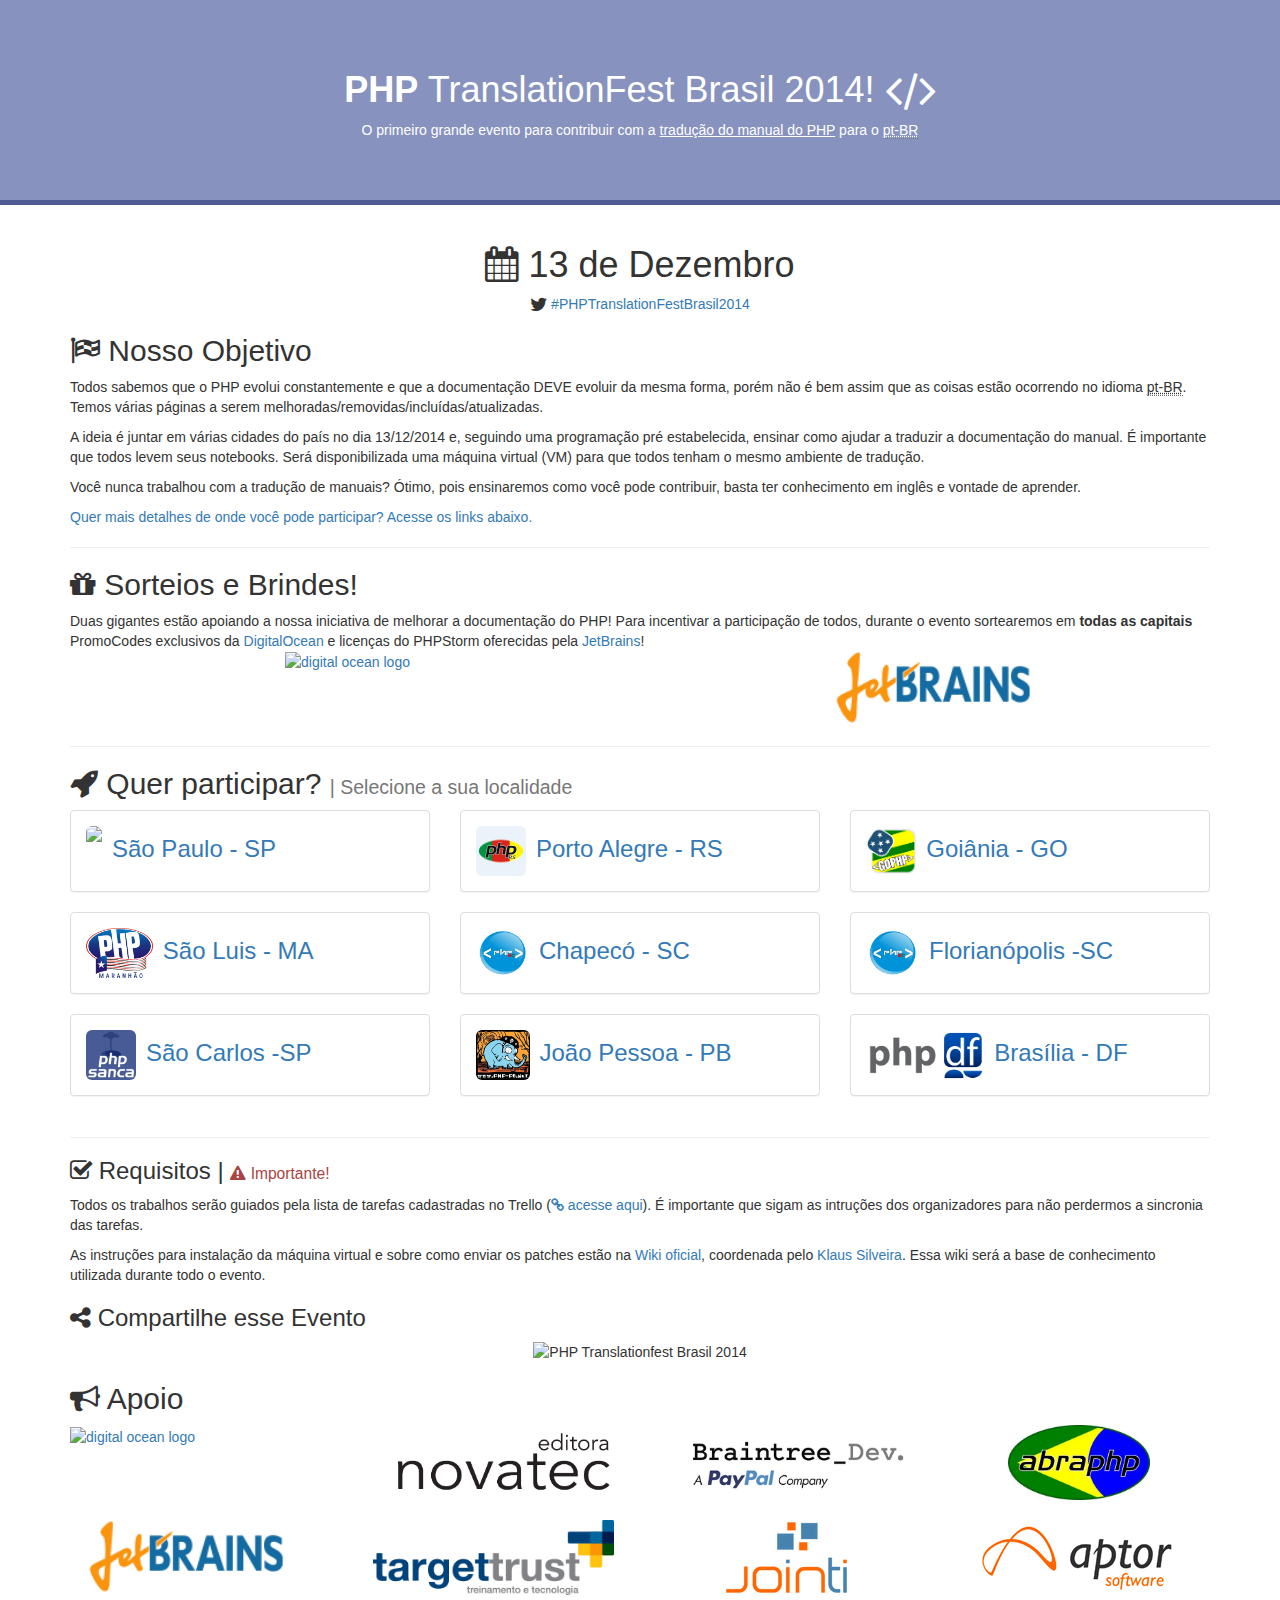
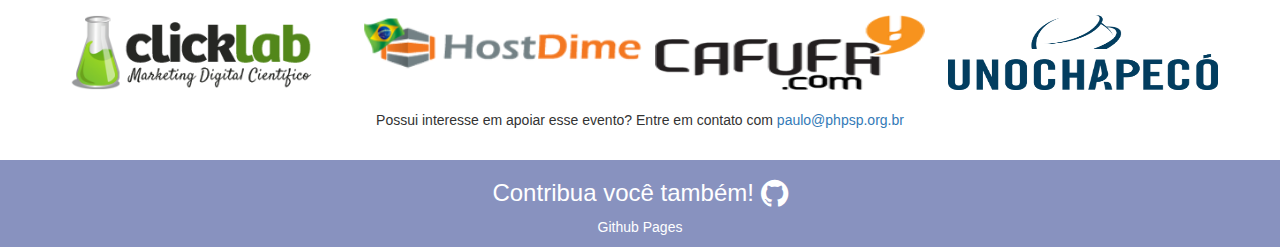
==== commit d742399c: "Merge pull request #23 from royopa/master" ====
--- a/index.html
+++ b/index.html
@@ -534,7 +534,7 @@
         <div class="col-md-6 col-sm-12">
             <h3><i class="fa fa-calendar"></i> Data e Local</h3>
             <ul>
-                <li>Local: <span class="text-danger">a definir...</span></li>
+                <li>Local: <span class="text-danger">Unochapecó - Centro de Residência de Software</span></li>
                 <li>Data: 13/12/2014 (sábado)</li>
                 <li>Horário: das <b>10h às 13h</b> e das <b>14h às 18h</b></li>
             </ul>
@@ -544,6 +544,17 @@
 
             <p>Completamente gratuito! Vai perder essa oportunidade?</p>
         </div>
+        <div class="col-md-6 col-md-offset-3 col-sm-12">
+            <div class="panel panel-primary">
+                <a href="http://www.meetup.com/PHPSC-Chapeco/events/219081657/" target="_blank">
+                    <h3 class="text-center">Inscrições para Chapecó - SP!</h3>
+
+                    <p class="text-danger text-center"><i class="fa fa-warning"></i> Vagas Limitadas</p>
+
+                    <p class="text-center">Clique aqui</p>
+                </a>
+            </div>
+        </div>        
     </div>
 </div>
 
@@ -730,6 +741,11 @@
     <div class="col-md-3 col-sm-3">
         <a href="http://www.cafufa.com/" target="_blank">
             <img src="img/partners/logo_cafufa.png" class="foto-partners " alt="Cafufa Coworking" width="270">
+        </a>
+    </div>
+    <div class="col-md-3 col-sm-3">
+        <a href="http://www.unochapeco.edu.br" target="_blank">
+            <img src="img/partners/logo_uno.png" class="foto-partners " alt="Unochapecó" width="270">
         </a>
     </div>
 </div>
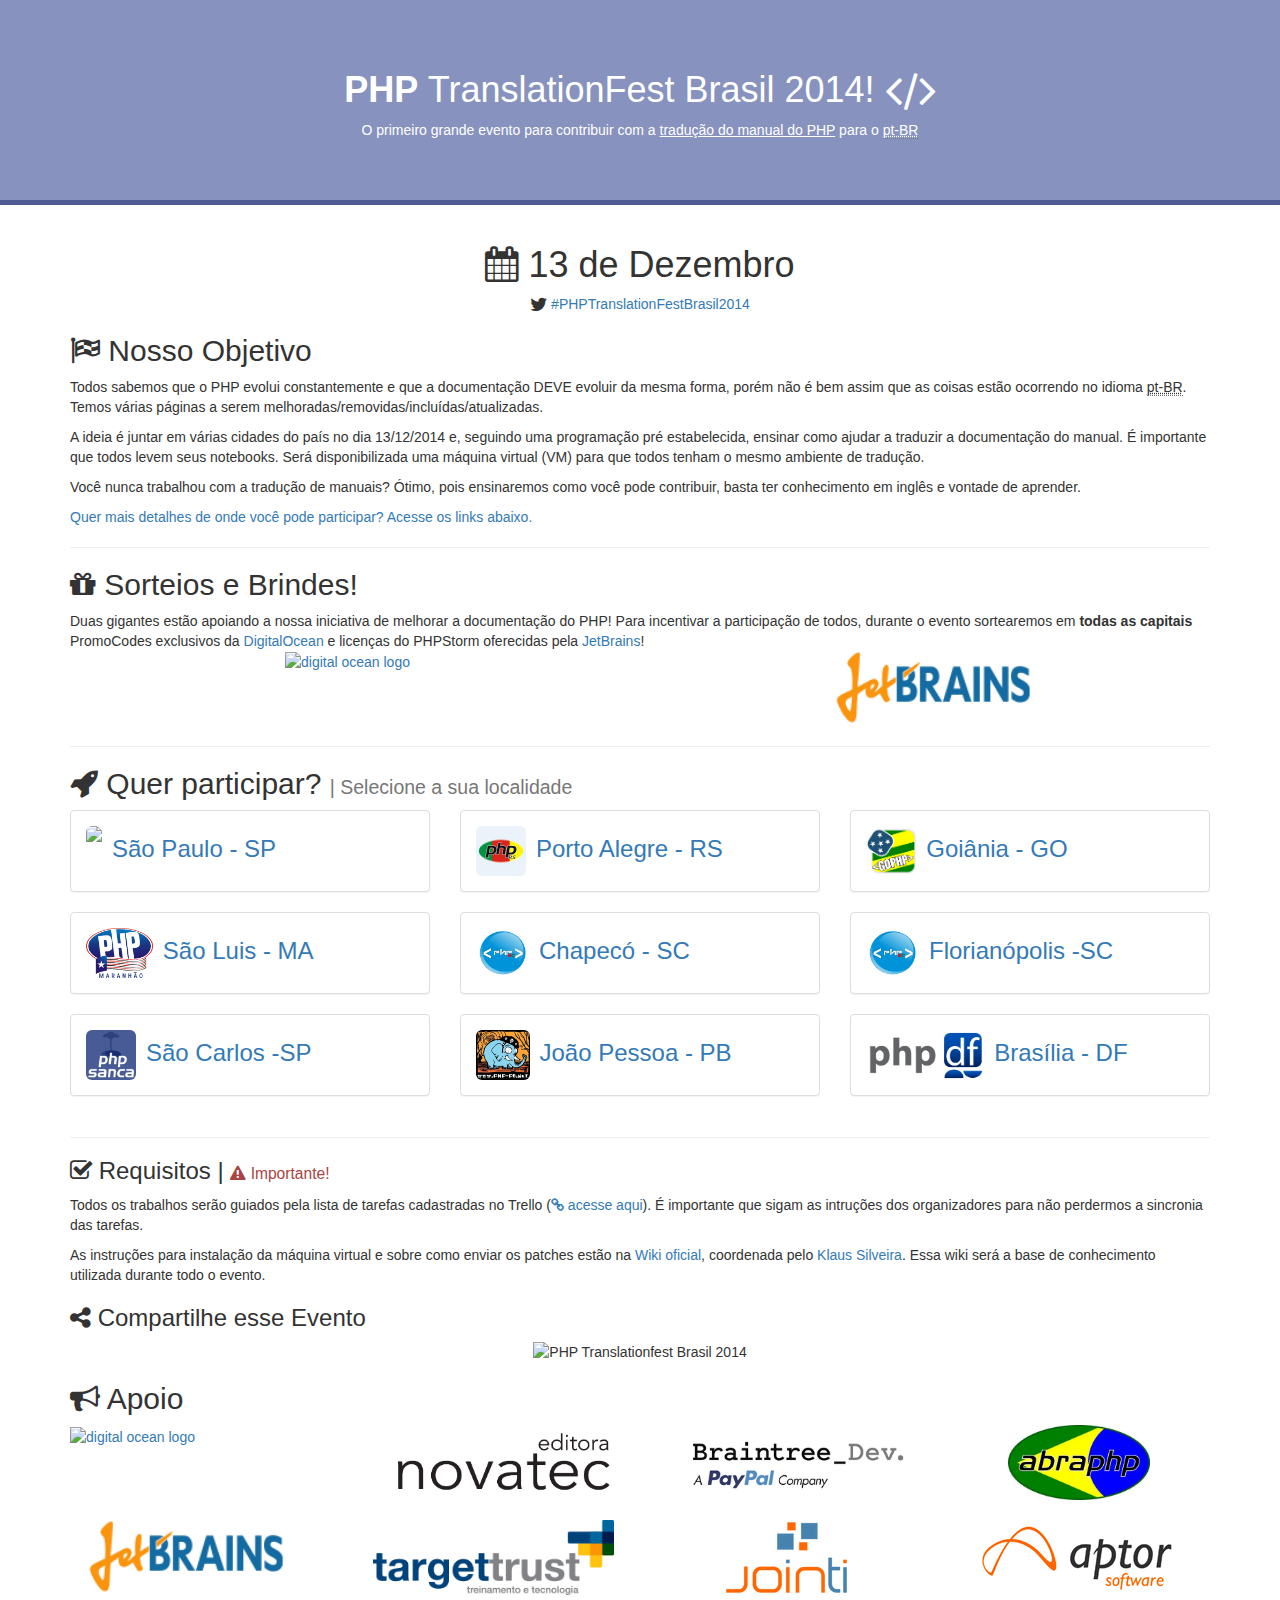
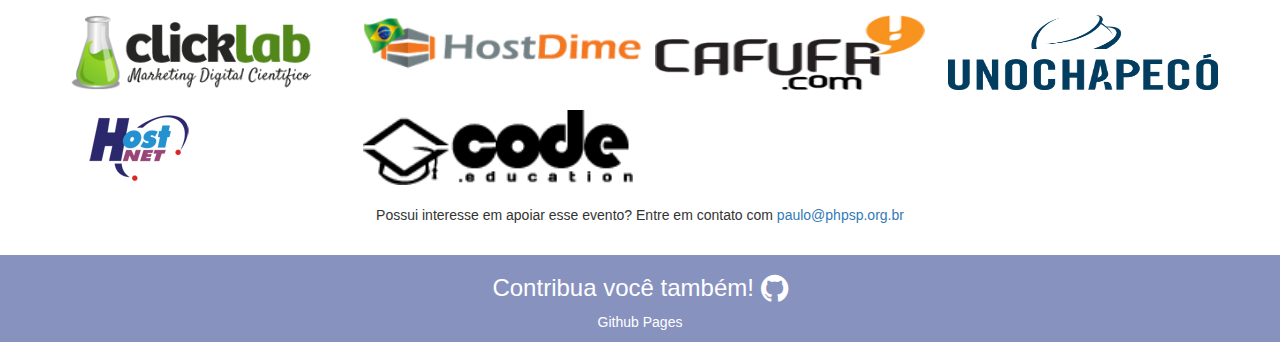
==== commit 23ac1bc0: "Add Hostnet and CodeEducation as Partners" ====
--- a/index.html
+++ b/index.html
@@ -751,6 +751,19 @@
 </div>
 <br>
 
+<div class="row">
+    <div class="col-md-3 col-sm-3">
+        <a href="http://www.hostnet.com.br/" target="_blank">
+            <img src="img/partners/hostnet.png" class="foto-partners " alt="Hostnet">
+        </a>
+    </div>
+    <div class="col-md-3 col-sm-3">
+        <a href="http://www.code.education/" target="_blank">
+            <img src="img/partners/codeeducation.png" class="foto-partners " alt="Code Education">
+        </a>
+    </div>
+</div>
+<br>
 
 <div class="row">
     <div class="col-md-12 col-sm-12">
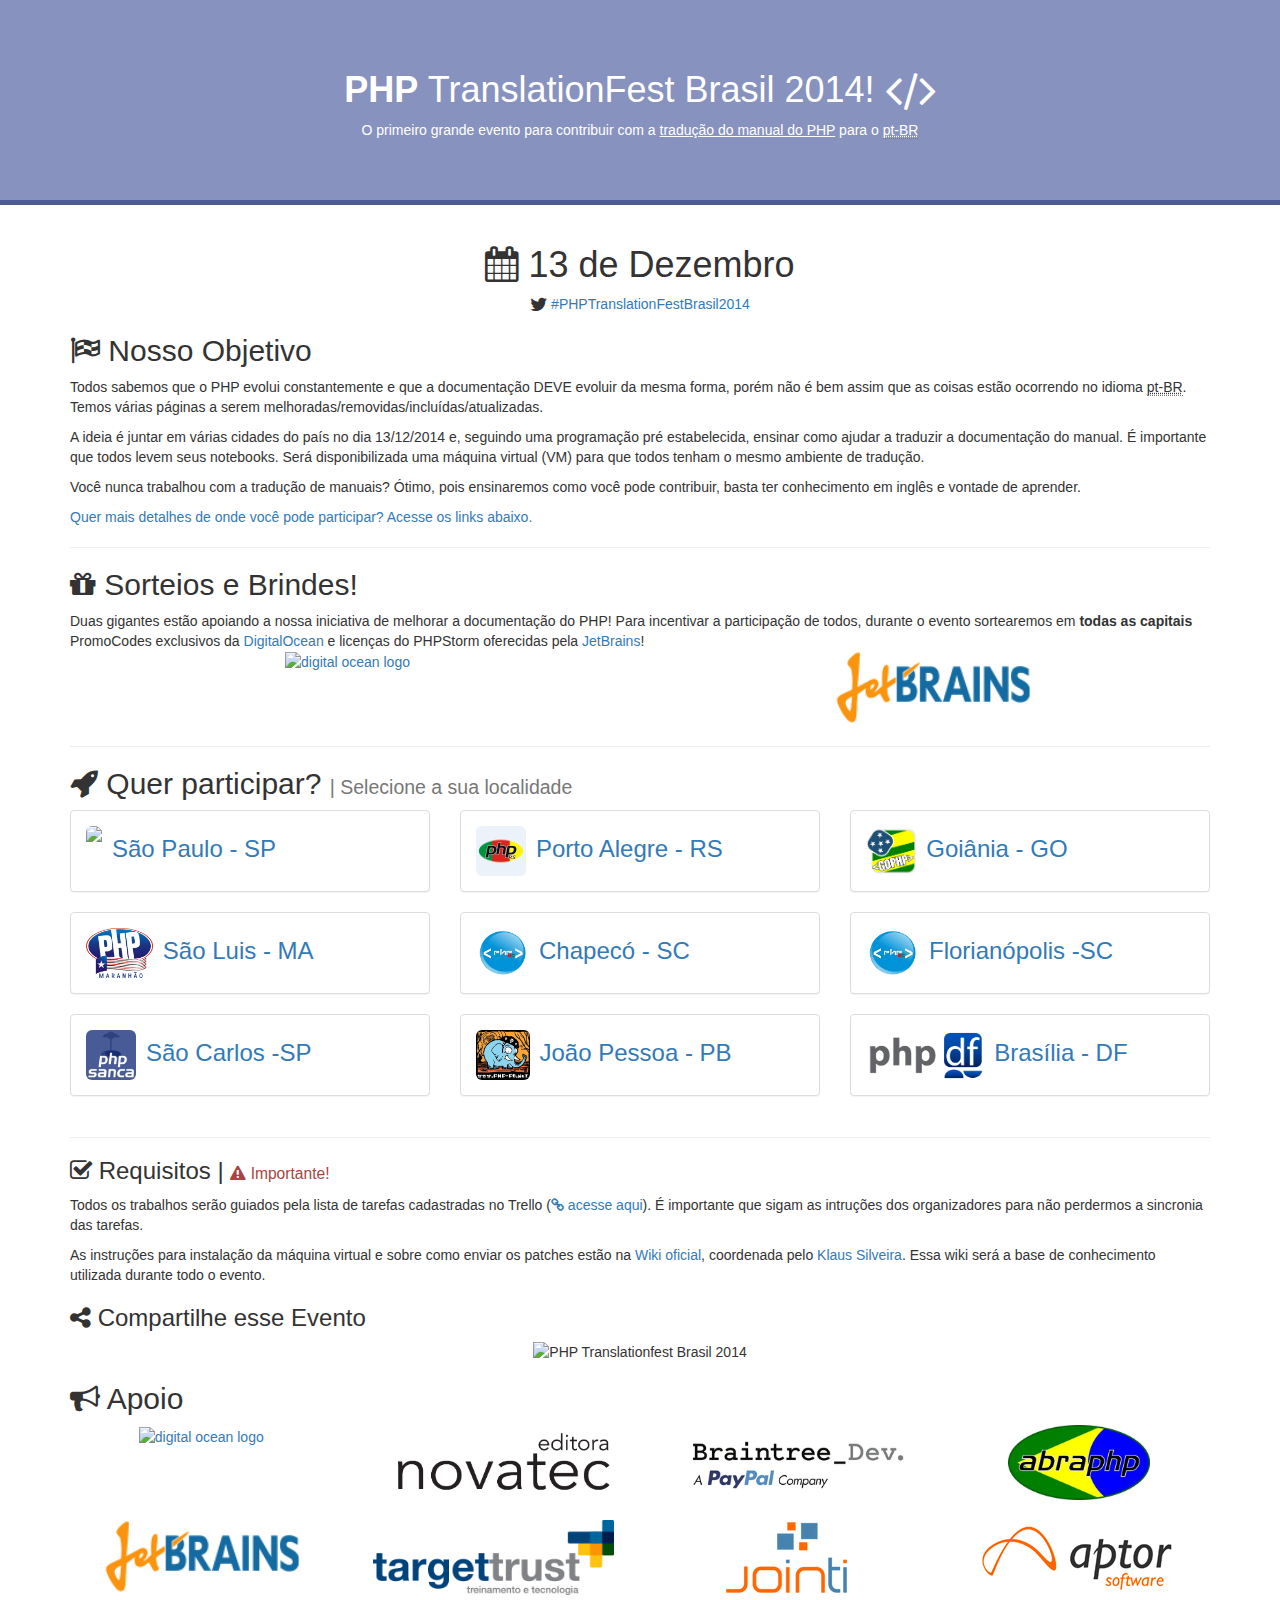
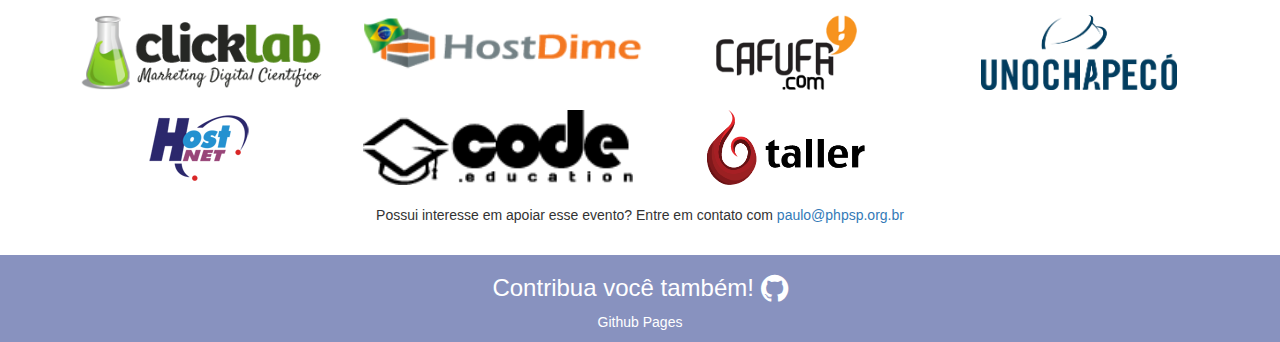
==== commit 357a1333: "Adicionando logo da Taller." ====
--- a/index.html
+++ b/index.html
@@ -679,17 +679,17 @@
 <h2><i class="fa fa-bullhorn"></i> Apoio</h2>
 
 <div class="row">
-    <div class="col-md-3 col-sm-3">
+    <div class="col-md-3 col-sm-3 text-center">
         <a target="_blank" href="https://www.digitalocean.com/">
             <img src="img/partners/digitalocean-horizontal-eps.png" class="foto-partners " alt="digital ocean logo">
         </a>
     </div>
-    <div class="col-md-3 col-sm-3">
+    <div class="col-md-3 col-sm-3 text-center">
         <a target="_blank" href="http://novatec.com.br/">
             <img src="img/partners/novatec_logo.png" class="foto-partners " alt="novatec logo">
         </a>
     </div>
-    <div class="col-md-3 col-sm-3">
+    <div class="col-md-3 col-sm-3 text-center">
         <a target="_blank" href="https://developer.paypal.com/">
             <img src="img/partners/bt_paypal_logo.png" class="foto-partners " alt="braintree paypal logo">
         </a>
@@ -703,7 +703,7 @@
 <br>
 
 <div class="row">
-    <div class="col-md-3 col-sm-3">
+    <div class="col-md-3 col-sm-3 text-center">
         <a href="https://www.jetbrains.com/" target="_blank">
             <img src="img/partners/logo_jetbrains.png" class="foto-partners " alt="JetBrains">
         </a>
@@ -727,39 +727,44 @@
 <br>
 
 <div class="row">
-    <div class="col-md-3 col-sm-3">
+    <div class="col-md-3 col-sm-3 text-center">
         <a href="http://www.clicklab.com.br/" target="_blank">
             <img src="img/partners/logo_clicklab.png" class="foto-partners " alt="Clicklab Marketing Digital">
         </a>
     </div>
-    <div class="col-md-3 col-sm-3">
+    <div class="col-md-3 col-sm-3 text-center">
         <a href="http://www.hostdime.com.br/" target="_blank">
             <img src="img/partners/logo_hostdime.png" class="foto-partners "
                  alt="HostDime Hospedagem de Sites e Serviços de DataCenter">
         </a>
     </div>
-    <div class="col-md-3 col-sm-3">
+    <div class="col-md-3 col-sm-3 text-center">
         <a href="http://www.cafufa.com/" target="_blank">
-            <img src="img/partners/logo_cafufa.png" class="foto-partners " alt="Cafufa Coworking" width="270">
-        </a>
-    </div>
-    <div class="col-md-3 col-sm-3">
+            <img src="img/partners/logo_cafufa.png" class="foto-partners " alt="Cafufa Coworking">
+        </a>
+    </div>
+    <div class="col-md-3 col-sm-3 text-center">
         <a href="http://www.unochapeco.edu.br" target="_blank">
-            <img src="img/partners/logo_uno.png" class="foto-partners " alt="Unochapecó" width="270">
+            <img src="img/partners/logo_uno.png" class="foto-partners " alt="Unochapecó">
         </a>
     </div>
 </div>
 <br>
 
 <div class="row">
-    <div class="col-md-3 col-sm-3">
+    <div class="col-md-3 col-sm-3 text-center">
         <a href="http://www.hostnet.com.br/" target="_blank">
             <img src="img/partners/hostnet.png" class="foto-partners " alt="Hostnet">
         </a>
     </div>
-    <div class="col-md-3 col-sm-3">
+    <div class="col-md-3 col-sm-3 text-center">
         <a href="http://www.code.education/" target="_blank">
             <img src="img/partners/codeeducation.png" class="foto-partners " alt="Code Education">
+        </a>
+    </div>
+    <div class="col-md-3 col-sm-3 text-center">
+        <a href="http://taller.net.br" target="_blank">
+            <img src="img/partners/logo_taller.png" class="foto-partners " alt="Taller Web Solutions">
         </a>
     </div>
 </div>
